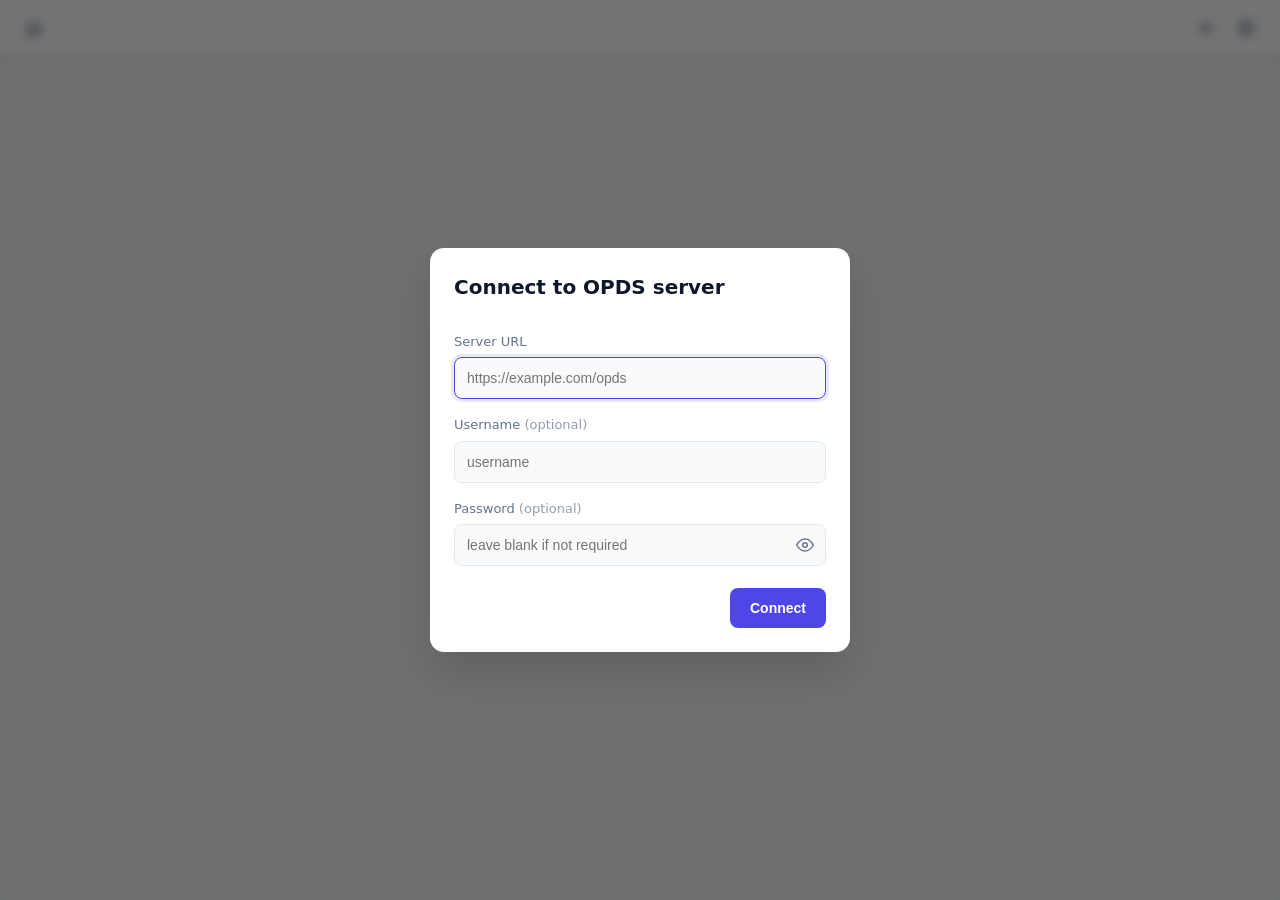
==== static/index.html @ 7177c33d "Initial implementation of OPDS web client Go server with zero external dependencies proxies any OPDS" ====
<!DOCTYPE html>
<html lang="en" data-theme="auto">
<head>
  <meta charset="UTF-8">
  <meta name="viewport" content="width=device-width, initial-scale=1.0">
  <title>OPDS Reader</title>
  <link rel="stylesheet" href="/static/style.css">
  <link rel="icon" type="image/svg+xml" href="data:image/svg+xml,<svg xmlns='http://www.w3.org/2000/svg' viewBox='0 0 24 24'><text y='20' font-size='20'>📚</text></svg>">
</head>
<body>

<!-- Top bar -->
<header id="topbar">
  <div class="topbar-left">
    <button id="btn-home" class="icon-btn" title="Home" aria-label="Home">
      <svg viewBox="0 0 24 24" fill="none" stroke="currentColor" stroke-width="2" stroke-linecap="round" stroke-linejoin="round">
        <path d="M3 9.5L12 3l9 6.5V20a1 1 0 0 1-1 1H4a1 1 0 0 1-1-1V9.5z"/>
        <path d="M9 21V12h6v9"/>
      </svg>
    </button>
    <nav id="breadcrumb" aria-label="Breadcrumb"></nav>
  </div>
  <div class="topbar-right">
    <div id="search-wrap" class="search-wrap hidden">
      <input id="search-input" type="search" placeholder="Search…" autocomplete="off">
      <button id="btn-search" class="icon-btn" title="Search" aria-label="Search">
        <svg viewBox="0 0 24 24" fill="none" stroke="currentColor" stroke-width="2" stroke-linecap="round" stroke-linejoin="round">
          <circle cx="11" cy="11" r="8"/><path d="m21 21-4.35-4.35"/>
        </svg>
      </button>
    </div>
    <button id="btn-theme" class="icon-btn" title="Toggle theme" aria-label="Toggle theme">
      <svg id="icon-sun" viewBox="0 0 24 24" fill="none" stroke="currentColor" stroke-width="2" stroke-linecap="round" stroke-linejoin="round">
        <circle cx="12" cy="12" r="4"/>
        <path d="M12 2v2M12 20v2M4.93 4.93l1.41 1.41M17.66 17.66l1.41 1.41M2 12h2M20 12h2M4.93 19.07l1.41-1.41M17.66 6.34l1.41-1.41"/>
      </svg>
      <svg id="icon-moon" viewBox="0 0 24 24" fill="none" stroke="currentColor" stroke-width="2" stroke-linecap="round" stroke-linejoin="round" class="hidden">
        <path d="M21 12.79A9 9 0 1 1 11.21 3 7 7 0 0 0 21 12.79z"/>
      </svg>
    </button>
    <button id="btn-settings" class="icon-btn" title="Server settings" aria-label="Server settings">
      <svg viewBox="0 0 24 24" fill="none" stroke="currentColor" stroke-width="2" stroke-linecap="round" stroke-linejoin="round">
        <circle cx="12" cy="12" r="3"/>
        <path d="M19.4 15a1.65 1.65 0 0 0 .33 1.82l.06.06a2 2 0 0 1-2.83 2.83l-.06-.06a1.65 1.65 0 0 0-1.82-.33 1.65 1.65 0 0 0-1 1.51V21a2 2 0 0 1-4 0v-.09A1.65 1.65 0 0 0 9 19.4a1.65 1.65 0 0 0-1.82.33l-.06.06a2 2 0 0 1-2.83-2.83l.06-.06A1.65 1.65 0 0 0 4.68 15a1.65 1.65 0 0 0-1.51-1H3a2 2 0 0 1 0-4h.09A1.65 1.65 0 0 0 4.6 9a1.65 1.65 0 0 0-.33-1.82l-.06-.06a2 2 0 0 1 2.83-2.83l.06.06A1.65 1.65 0 0 0 9 4.68a1.65 1.65 0 0 0 1-1.51V3a2 2 0 0 1 4 0v.09a1.65 1.65 0 0 0 1 1.51 1.65 1.65 0 0 0 1.82-.33l.06-.06a2 2 0 0 1 2.83 2.83l-.06.06A1.65 1.65 0 0 0 19.4 9a1.65 1.65 0 0 0 1.51 1H21a2 2 0 0 1 0 4h-.09a1.65 1.65 0 0 0-1.51 1z"/>
      </svg>
    </button>
  </div>
</header>

<!-- Main content -->
<main id="main">
  <div id="loading" class="loader hidden" aria-live="polite">
    <div class="spinner"></div>
  </div>
  <div id="error-bar" class="error-bar hidden" role="alert"></div>
  <div id="content"></div>
  <div id="pagination" class="pagination"></div>
</main>

<!-- Setup modal -->
<div id="modal-overlay" class="modal-overlay hidden" role="dialog" aria-modal="true" aria-labelledby="modal-title">
  <div class="modal">
    <div class="modal-header">
      <h2 id="modal-title">Connect to OPDS server</h2>
    </div>
    <form id="setup-form" autocomplete="on" novalidate>
      <label class="field-label" for="field-url">Server URL</label>
      <input id="field-url" type="url" placeholder="https://example.com/opds" autocomplete="url" spellcheck="false" required>

      <label class="field-label" for="field-username">Username <span class="optional">(optional)</span></label>
      <input id="field-username" type="text" placeholder="username" autocomplete="username">

      <label class="field-label" for="field-password">Password <span class="optional">(optional)</span></label>
      <div class="password-wrap">
        <input id="field-password" type="password" placeholder="leave blank to keep current" autocomplete="current-password">
        <button type="button" id="btn-toggle-pw" class="icon-btn" title="Show/hide password" tabindex="-1">
          <svg id="pw-eye" viewBox="0 0 24 24" fill="none" stroke="currentColor" stroke-width="2" stroke-linecap="round" stroke-linejoin="round">
            <path d="M1 12s4-8 11-8 11 8 11 8-4 8-11 8-11-8-11-8z"/><circle cx="12" cy="12" r="3"/>
          </svg>
        </button>
      </div>

      <div id="modal-error" class="modal-error hidden"></div>

      <div class="modal-actions">
        <button type="button" id="btn-cancel-setup" class="btn-ghost hidden">Cancel</button>
        <button type="submit" id="btn-connect" class="btn-primary">
          <span id="btn-connect-label">Connect</span>
          <span id="btn-connect-spinner" class="btn-spinner hidden"></span>
        </button>
      </div>
    </form>
  </div>
</div>

<script src="/static/app.js"></script>
</body>
</html>
---- static/style.css ----
/* ── Reset & base ─────────────────────────────────────────────────────────── */
*, *::before, *::after { box-sizing: border-box; margin: 0; padding: 0; }

:root {
  --bg:           #f1f5f9;
  --surface:      #ffffff;
  --surface-2:    #f8fafc;
  --border:       #e2e8f0;
  --text:         #0f172a;
  --text-muted:   #64748b;
  --accent:       #4f46e5;
  --accent-hover: #4338ca;
  --accent-fg:    #ffffff;
  --danger:       #dc2626;
  --shadow-sm:    0 1px 3px rgba(0,0,0,.08), 0 1px 2px rgba(0,0,0,.05);
  --shadow-md:    0 4px 12px rgba(0,0,0,.10), 0 2px 4px rgba(0,0,0,.06);
  --shadow-lg:    0 20px 48px rgba(0,0,0,.14);
  --radius:       10px;
  --topbar-h:     56px;
  --transition:   0.18s ease;
}

@media (prefers-color-scheme: dark) {
  :root { color-scheme: dark; }
}

[data-theme="dark"] {
  --bg:           #0f172a;
  --surface:      #1e293b;
  --surface-2:    #162032;
  --border:       #2d3f55;
  --text:         #f1f5f9;
  --text-muted:   #94a3b8;
  --accent:       #6366f1;
  --accent-hover: #818cf8;
  --shadow-sm:    0 1px 3px rgba(0,0,0,.4);
  --shadow-md:    0 4px 12px rgba(0,0,0,.5);
  --shadow-lg:    0 20px 48px rgba(0,0,0,.6);
}

[data-theme="light"] {
  color-scheme: light;
}

html { height: 100%; }

body {
  font-family: -apple-system, BlinkMacSystemFont, "Segoe UI", system-ui, sans-serif;
  background: var(--bg);
  color: var(--text);
  min-height: 100%;
  line-height: 1.5;
  font-size: 15px;
}

/* ── Topbar ───────────────────────────────────────────────────────────────── */
#topbar {
  position: sticky;
  top: 0;
  z-index: 100;
  height: var(--topbar-h);
  background: var(--surface);
  border-bottom: 1px solid var(--border);
  display: flex;
  align-items: center;
  justify-content: space-between;
  gap: 8px;
  padding: 0 16px;
  box-shadow: var(--shadow-sm);
}

.topbar-left {
  display: flex;
  align-items: center;
  gap: 4px;
  min-width: 0;
  flex: 1;
}

.topbar-right {
  display: flex;
  align-items: center;
  gap: 4px;
  flex-shrink: 0;
}

/* ── Breadcrumb ───────────────────────────────────────────────────────────── */
#breadcrumb {
  display: flex;
  align-items: center;
  gap: 2px;
  min-width: 0;
  font-size: 14px;
}

.crumb {
  white-space: nowrap;
  overflow: hidden;
  text-overflow: ellipsis;
  max-width: 180px;
  color: var(--text-muted);
  cursor: pointer;
  padding: 4px 6px;
  border-radius: 6px;
  transition: background var(--transition), color var(--transition);
}
.crumb:hover { background: var(--bg); color: var(--text); }
.crumb.current { color: var(--text); font-weight: 500; cursor: default; }
.crumb.current:hover { background: transparent; }

.crumb-sep {
  color: var(--border);
  user-select: none;
  font-size: 16px;
}

/* ── Icon buttons ─────────────────────────────────────────────────────────── */
.icon-btn {
  display: flex;
  align-items: center;
  justify-content: center;
  width: 36px;
  height: 36px;
  border-radius: 8px;
  border: none;
  background: transparent;
  color: var(--text-muted);
  cursor: pointer;
  transition: background var(--transition), color var(--transition);
  flex-shrink: 0;
}
.icon-btn:hover { background: var(--bg); color: var(--text); }
.icon-btn svg { width: 18px; height: 18px; }

/* ── Search ───────────────────────────────────────────────────────────────── */
.search-wrap {
  display: flex;
  align-items: center;
  background: var(--bg);
  border: 1px solid var(--border);
  border-radius: 8px;
  overflow: hidden;
  transition: box-shadow var(--transition);
}
.search-wrap:focus-within { box-shadow: 0 0 0 2px var(--accent); border-color: var(--accent); }

#search-input {
  border: none;
  background: transparent;
  color: var(--text);
  font-size: 14px;
  padding: 0 10px;
  height: 34px;
  width: 200px;
  outline: none;
}
#search-input::placeholder { color: var(--text-muted); }

/* ── Main content ─────────────────────────────────────────────────────────── */
#main {
  max-width: 1280px;
  margin: 0 auto;
  padding: 24px 16px 48px;
}

/* ── Loader ───────────────────────────────────────────────────────────────── */
.loader {
  display: flex;
  justify-content: center;
  padding: 80px 0;
}
.spinner {
  width: 36px;
  height: 36px;
  border: 3px solid var(--border);
  border-top-color: var(--accent);
  border-radius: 50%;
  animation: spin 0.7s linear infinite;
}
@keyframes spin { to { transform: rotate(360deg); } }

/* ── Error bar ────────────────────────────────────────────────────────────── */
.error-bar {
  background: #fef2f2;
  color: var(--danger);
  border: 1px solid #fecaca;
  border-radius: var(--radius);
  padding: 12px 16px;
  margin-bottom: 16px;
  font-size: 14px;
}
[data-theme="dark"] .error-bar {
  background: #2d1515;
  border-color: #7f1d1d;
}

.empty {
  color: var(--text-muted);
  text-align: center;
  padding: 60px 0;
  font-size: 15px;
}

/* ── Navigation list ─────────────────────────────────────────────────────── */
.nav-list {
  background: var(--surface);
  border: 1px solid var(--border);
  border-radius: var(--radius);
  overflow: hidden;
  box-shadow: var(--shadow-sm);
  margin-bottom: 28px;
}

.nav-entry {
  display: flex;
  align-items: center;
  gap: 12px;
  padding: 14px 16px;
  cursor: pointer;
  border-bottom: 1px solid var(--border);
  transition: background var(--transition);
}
.nav-entry:last-child { border-bottom: none; }
.nav-entry:hover { background: var(--bg); }

.nav-icon {
  width: 36px;
  height: 36px;
  border-radius: 8px;
  background: var(--bg);
  display: flex;
  align-items: center;
  justify-content: center;
  flex-shrink: 0;
  color: var(--accent);
}
.nav-icon svg { width: 18px; height: 18px; }

.nav-info { flex: 1; min-width: 0; }
.nav-title {
  font-weight: 500;
  white-space: nowrap;
  overflow: hidden;
  text-overflow: ellipsis;
}
.nav-desc {
  font-size: 13px;
  color: var(--text-muted);
  white-space: nowrap;
  overflow: hidden;
  text-overflow: ellipsis;
  margin-top: 1px;
}

.nav-arrow { width: 16px; height: 16px; color: var(--border); flex-shrink: 0; }

/* ── Book grid ────────────────────────────────────────────────────────────── */
.book-grid {
  display: grid;
  grid-template-columns: repeat(auto-fill, minmax(160px, 1fr));
  gap: 20px;
}

@media (max-width: 480px) {
  .book-grid { grid-template-columns: repeat(auto-fill, minmax(130px, 1fr)); gap: 12px; }
}

/* ── Book card ────────────────────────────────────────────────────────────── */
.book-card {
  background: var(--surface);
  border-radius: var(--radius);
  overflow: hidden;
  box-shadow: var(--shadow-sm);
  border: 1px solid var(--border);
  transition: transform var(--transition), box-shadow var(--transition);
  display: flex;
  flex-direction: column;
}
.book-card:hover {
  transform: translateY(-3px);
  box-shadow: var(--shadow-md);
}

/* Cover area */
.cover-wrap {
  position: relative;
  aspect-ratio: 2/3;
  background: var(--card-color, var(--bg));
  overflow: hidden;
  flex-shrink: 0;
}

.cover-wrap img {
  position: absolute;
  inset: 0;
  width: 100%;
  height: 100%;
  object-fit: cover;
  display: block;
  transition: opacity 0.3s;
}
.cover-wrap img.loading { opacity: 0; }
.cover-wrap img.loaded  { opacity: 1; }

/* Placeholder shown when no image or image fails */
.cover-placeholder {
  position: absolute;
  inset: 0;
  display: flex;
  align-items: center;
  justify-content: center;
  font-size: 2.4rem;
  font-weight: 700;
  color: rgba(255,255,255,0.85);
  text-shadow: 0 2px 8px rgba(0,0,0,0.25);
  user-select: none;
  pointer-events: none;
}

/* Hide placeholder when image loaded */
.cover-wrap.img-ok .cover-placeholder { display: none; }

/* Book info */
.book-info {
  padding: 10px 12px 12px;
  flex: 1;
  display: flex;
  flex-direction: column;
  gap: 4px;
}

.book-title {
  font-size: 13px;
  font-weight: 600;
  line-height: 1.35;
  display: -webkit-box;
  -webkit-line-clamp: 2;
  -webkit-box-orient: vertical;
  overflow: hidden;
}

.book-authors {
  font-size: 12px;
  color: var(--text-muted);
  white-space: nowrap;
  overflow: hidden;
  text-overflow: ellipsis;
}

.book-formats {
  display: flex;
  flex-wrap: wrap;
  gap: 4px;
  margin-top: auto;
  padding-top: 8px;
}

.fmt-btn {
  display: inline-flex;
  align-items: center;
  text-decoration: none;
  font-size: 11px;
  font-weight: 600;
  letter-spacing: 0.03em;
  padding: 3px 8px;
  border-radius: 5px;
  background: var(--accent);
  color: var(--accent-fg);
  transition: background var(--transition), opacity var(--transition);
  white-space: nowrap;
}
.fmt-btn:hover { background: var(--accent-hover); }

/* ── Pagination ───────────────────────────────────────────────────────────── */
.pagination {
  display: flex;
  justify-content: center;
  gap: 8px;
  margin-top: 32px;
}

.page-btn {
  display: flex;
  align-items: center;
  gap: 6px;
  padding: 8px 16px;
  border-radius: 8px;
  border: 1px solid var(--border);
  background: var(--surface);
  color: var(--text);
  font-size: 14px;
  font-weight: 500;
  cursor: pointer;
  transition: background var(--transition), border-color var(--transition), color var(--transition);
  box-shadow: var(--shadow-sm);
}
.page-btn:hover { background: var(--bg); border-color: var(--accent); color: var(--accent); }
.page-btn svg { width: 16px; height: 16px; }

/* ── Modal ────────────────────────────────────────────────────────────────── */
.modal-overlay {
  position: fixed;
  inset: 0;
  background: rgba(0,0,0,0.55);
  display: flex;
  align-items: center;
  justify-content: center;
  z-index: 200;
  padding: 16px;
  backdrop-filter: blur(4px);
  animation: fade-in 0.15s ease;
}

@keyframes fade-in { from { opacity: 0; } }

.modal {
  background: var(--surface);
  border-radius: 14px;
  width: 100%;
  max-width: 420px;
  box-shadow: var(--shadow-lg);
  overflow: hidden;
  animation: slide-up 0.2s ease;
}

@keyframes slide-up { from { transform: translateY(16px); opacity: 0; } }

.modal-header {
  padding: 24px 24px 0;
}
.modal-header h2 {
  font-size: 20px;
  font-weight: 700;
}

#setup-form {
  padding: 20px 24px 24px;
  display: flex;
  flex-direction: column;
  gap: 6px;
}

.field-label {
  font-size: 13px;
  font-weight: 500;
  color: var(--text-muted);
  margin-top: 10px;
  display: block;
}
.field-label .optional { font-weight: 400; opacity: 0.7; }

#setup-form input[type="url"],
#setup-form input[type="text"],
#setup-form input[type="password"] {
  width: 100%;
  height: 42px;
  padding: 0 12px;
  border: 1px solid var(--border);
  border-radius: 8px;
  background: var(--surface-2);
  color: var(--text);
  font-size: 14px;
  outline: none;
  transition: border-color var(--transition), box-shadow var(--transition);
}
#setup-form input:focus {
  border-color: var(--accent);
  box-shadow: 0 0 0 3px rgba(99,102,241,0.15);
}

.password-wrap {
  position: relative;
}
.password-wrap input { padding-right: 42px; }
.password-wrap .icon-btn {
  position: absolute;
  right: 3px;
  top: 3px;
  height: 36px;
  width: 36px;
}

.modal-error {
  font-size: 13px;
  color: var(--danger);
  background: #fef2f2;
  border: 1px solid #fecaca;
  border-radius: 6px;
  padding: 8px 12px;
  margin-top: 8px;
}
[data-theme="dark"] .modal-error {
  background: #2d1515;
  border-color: #7f1d1d;
}

.modal-actions {
  display: flex;
  justify-content: flex-end;
  gap: 8px;
  margin-top: 16px;
}

.btn-primary {
  display: inline-flex;
  align-items: center;
  gap: 8px;
  height: 40px;
  padding: 0 20px;
  border-radius: 8px;
  border: none;
  background: var(--accent);
  color: var(--accent-fg);
  font-size: 14px;
  font-weight: 600;
  cursor: pointer;
  transition: background var(--transition), opacity var(--transition);
}
.btn-primary:hover { background: var(--accent-hover); }
.btn-primary:disabled { opacity: 0.6; cursor: not-allowed; }

.btn-ghost {
  height: 40px;
  padding: 0 16px;
  border-radius: 8px;
  border: 1px solid var(--border);
  background: transparent;
  color: var(--text-muted);
  font-size: 14px;
  font-weight: 500;
  cursor: pointer;
  transition: background var(--transition), color var(--transition);
}
.btn-ghost:hover { background: var(--bg); color: var(--text); }

.btn-spinner {
  width: 16px;
  height: 16px;
  border: 2px solid rgba(255,255,255,0.4);
  border-top-color: #fff;
  border-radius: 50%;
  animation: spin 0.6s linear infinite;
}

/* ── Utility ──────────────────────────────────────────────────────────────── */
.hidden { display: none !important; }
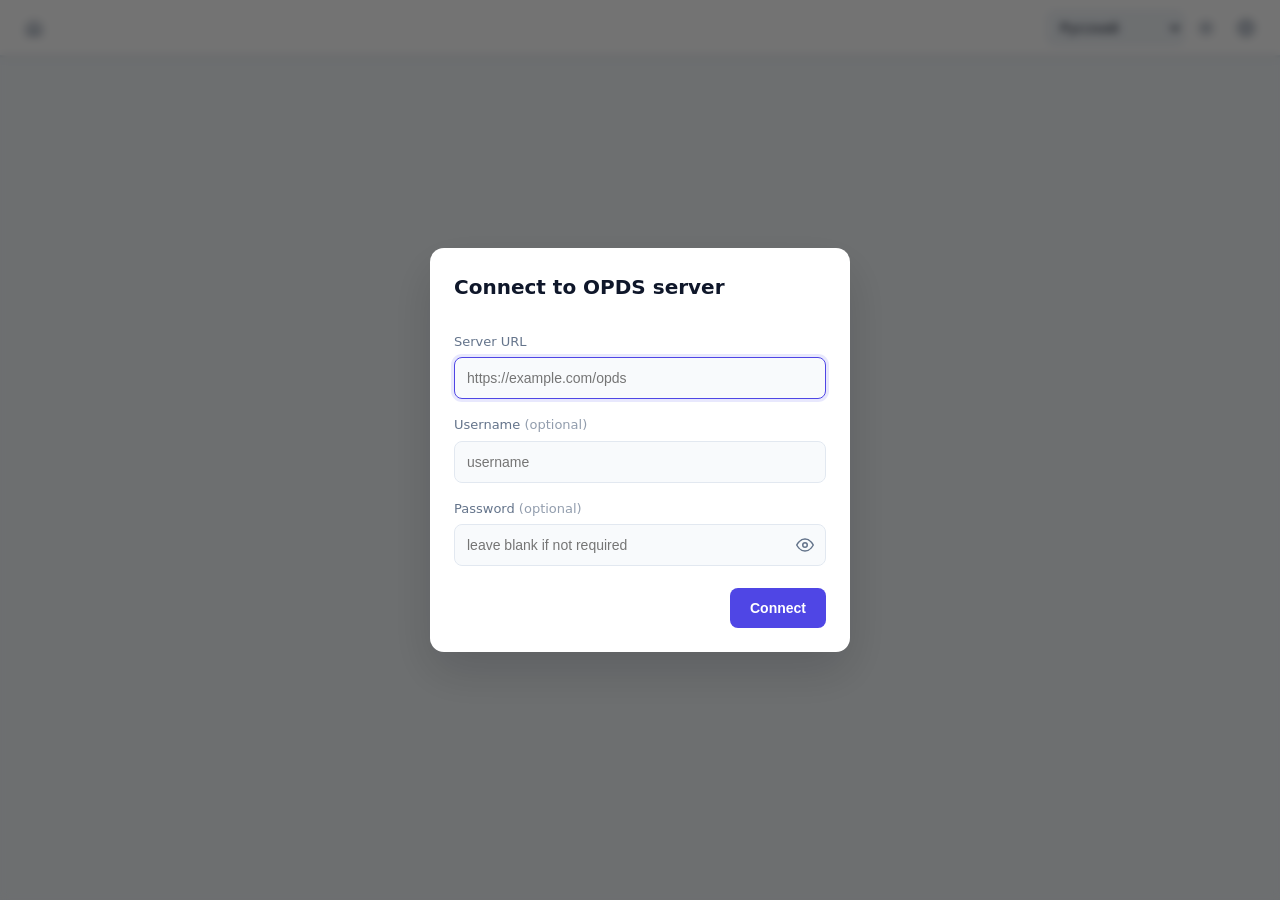
==== commit ce08b0c1: "Add language filter/badge and series link to book cards Parse Dublin Core dc:language and this serve" ====
--- a/static/index.html
+++ b/static/index.html
@@ -21,6 +21,14 @@
     <nav id="breadcrumb" aria-label="Breadcrumb"></nav>
   </div>
   <div class="topbar-right">
+    <select id="lang-filter" class="lang-filter" title="Filter by language" aria-label="Filter by language">
+      <option value="all">Все языки</option>
+      <option value="ru">Русский</option>
+      <option value="en">Английский</option>
+      <option value="fr">Французский</option>
+      <option value="es">Испанский</option>
+      <option value="de">Немецкий</option>
+    </select>
     <div id="search-wrap" class="search-wrap hidden">
       <input id="search-input" type="search" placeholder="Search…" autocomplete="off">
       <button id="btn-search" class="icon-btn" title="Search" aria-label="Search">
@@ -93,6 +101,7 @@
   </div>
 </div>
 
+<div id="tooltip" class="tooltip hidden"></div>
 <script src="/static/app.js"></script>
 </body>
 </html>
--- a/static/style.css
+++ b/static/style.css
@@ -132,6 +132,21 @@
 .icon-btn:hover { background: var(--bg); color: var(--text); }
 .icon-btn svg { width: 18px; height: 18px; }
 
+/* ── Language filter ──────────────────────────────────────────────────────── */
+.lang-filter {
+  height: 34px;
+  padding: 0 8px;
+  border: 1px solid var(--border);
+  border-radius: 8px;
+  background: var(--bg);
+  color: var(--text);
+  font-size: 14px;
+  font-family: inherit;
+  cursor: pointer;
+  flex-shrink: 0;
+}
+.lang-filter:focus { outline: none; box-shadow: 0 0 0 2px var(--accent); border-color: var(--accent); }
+
 /* ── Search ───────────────────────────────────────────────────────────────── */
 .search-wrap {
   display: flex;
@@ -257,80 +272,76 @@
 /* ── Book grid ────────────────────────────────────────────────────────────── */
 .book-grid {
   display: grid;
-  grid-template-columns: repeat(auto-fill, minmax(160px, 1fr));
-  gap: 20px;
+  grid-template-columns: repeat(auto-fill, minmax(300px, 1fr));
+  gap: 10px;
 }
 
 @media (max-width: 480px) {
-  .book-grid { grid-template-columns: repeat(auto-fill, minmax(130px, 1fr)); gap: 12px; }
-}
-
-/* ── Book card ────────────────────────────────────────────────────────────── */
+  .book-grid { grid-template-columns: 1fr; }
+}
+
+/* ── Book card (horizontal) ───────────────────────────────────────────────── */
 .book-card {
+  position: relative;
   background: var(--surface);
   border-radius: var(--radius);
   overflow: hidden;
   box-shadow: var(--shadow-sm);
   border: 1px solid var(--border);
-  transition: transform var(--transition), box-shadow var(--transition);
-  display: flex;
-  flex-direction: column;
-}
-.book-card:hover {
-  transform: translateY(-3px);
-  box-shadow: var(--shadow-md);
-}
-
-/* Cover area */
+  transition: box-shadow var(--transition);
+  display: flex;
+  flex-direction: row;
+  align-items: stretch;
+}
+.book-card:hover { box-shadow: var(--shadow-md); }
+
+.lang-badge {
+  position: absolute;
+  top: 7px;
+  right: 9px;
+  font-size: 10px;
+  font-weight: 700;
+  letter-spacing: 0.04em;
+  padding: 2px 5px;
+  border-radius: 4px;
+  background: var(--bg);
+  color: var(--text-muted);
+  border: 1px solid var(--border);
+  line-height: 1.3;
+}
+
+/* Cover — only present when a cover URL exists; removed from DOM on load error */
 .cover-wrap {
-  position: relative;
-  aspect-ratio: 2/3;
-  background: var(--card-color, var(--bg));
-  overflow: hidden;
+  width: 66px;
+  min-height: 99px; /* 2:3 ratio */
   flex-shrink: 0;
+  overflow: hidden;
+  border-radius: calc(var(--radius) - 1px) 0 0 calc(var(--radius) - 1px);
+  background: var(--bg);
 }
 
 .cover-wrap img {
-  position: absolute;
-  inset: 0;
+  display: block;
   width: 100%;
   height: 100%;
   object-fit: cover;
-  display: block;
-  transition: opacity 0.3s;
-}
-.cover-wrap img.loading { opacity: 0; }
-.cover-wrap img.loaded  { opacity: 1; }
-
-/* Placeholder shown when no image or image fails */
-.cover-placeholder {
-  position: absolute;
-  inset: 0;
-  display: flex;
-  align-items: center;
-  justify-content: center;
-  font-size: 2.4rem;
-  font-weight: 700;
-  color: rgba(255,255,255,0.85);
-  text-shadow: 0 2px 8px rgba(0,0,0,0.25);
-  user-select: none;
-  pointer-events: none;
-}
-
-/* Hide placeholder when image loaded */
-.cover-wrap.img-ok .cover-placeholder { display: none; }
+  opacity: 0;
+  transition: opacity 0.25s;
+}
+.cover-wrap img.loaded { opacity: 1; }
 
 /* Book info */
 .book-info {
-  padding: 10px 12px 12px;
+  padding: 10px 34px 12px 14px;
   flex: 1;
+  min-width: 0;
   display: flex;
   flex-direction: column;
-  gap: 4px;
+  gap: 3px;
 }
 
 .book-title {
-  font-size: 13px;
+  font-size: 14px;
   font-weight: 600;
   line-height: 1.35;
   display: -webkit-box;
@@ -346,13 +357,34 @@
   overflow: hidden;
   text-overflow: ellipsis;
 }
+.author-link { cursor: pointer; }
+
+.book-series {
+  font-size: 12px;
+  color: var(--text-muted);
+  white-space: nowrap;
+  overflow: hidden;
+  text-overflow: ellipsis;
+}
+.series-link { cursor: pointer; }
+
+.book-desc {
+  font-size: 12px;
+  color: var(--text-muted);
+  line-height: 1.4;
+  display: -webkit-box;
+  -webkit-line-clamp: 3;
+  -webkit-box-orient: vertical;
+  overflow: hidden;
+  cursor: default;
+}
 
 .book-formats {
   display: flex;
   flex-wrap: wrap;
   gap: 4px;
   margin-top: auto;
-  padding-top: 8px;
+  padding-top: 6px;
 }
 
 .fmt-btn {
@@ -371,6 +403,11 @@
 }
 .fmt-btn:hover { background: var(--accent-hover); }
 
+.fmt-read {
+  background: #0d9488;
+}
+.fmt-read:hover { background: #0f766e; }
+
 /* ── Pagination ───────────────────────────────────────────────────────────── */
 .pagination {
   display: flex;
@@ -542,5 +579,23 @@
   animation: spin 0.6s linear infinite;
 }
 
+/* ── Tooltip ──────────────────────────────────────────────────────────────── */
+.tooltip {
+  position: fixed;
+  z-index: 999;
+  max-width: 320px;
+  background: var(--surface);
+  border: 1px solid var(--border);
+  border-radius: 8px;
+  padding: 10px 14px;
+  font-size: 13px;
+  color: var(--text);
+  line-height: 1.55;
+  box-shadow: var(--shadow-md);
+  pointer-events: none;
+  white-space: pre-wrap;
+  word-break: break-word;
+}
+
 /* ── Utility ──────────────────────────────────────────────────────────────── */
 .hidden { display: none !important; }
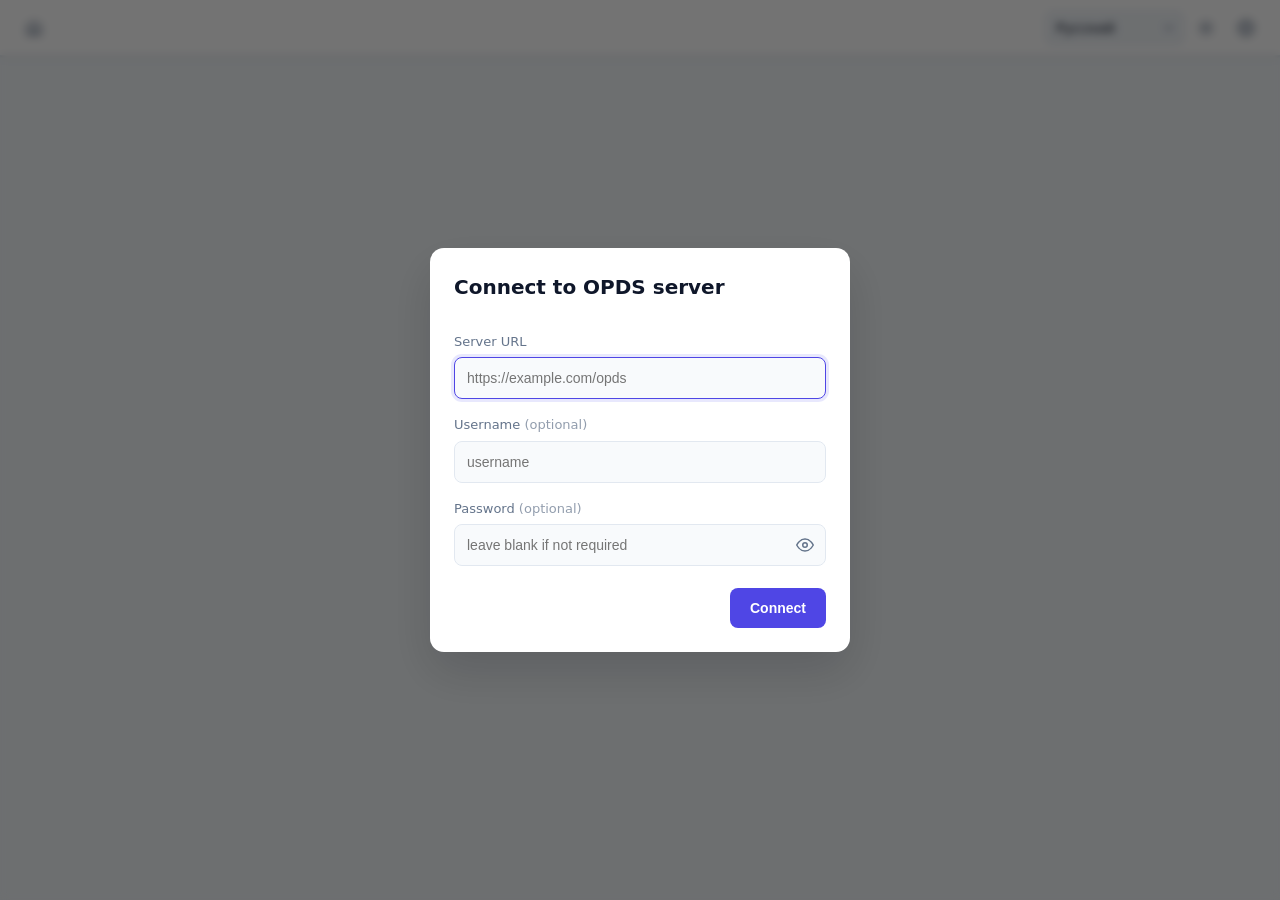
==== commit 030b7ce5: "Style language filter select to match the search box Replace the OS-native select chrome with appear" ====
--- a/static/index.html
+++ b/static/index.html
@@ -21,14 +21,19 @@
     <nav id="breadcrumb" aria-label="Breadcrumb"></nav>
   </div>
   <div class="topbar-right">
-    <select id="lang-filter" class="lang-filter" title="Filter by language" aria-label="Filter by language">
-      <option value="all">Все языки</option>
-      <option value="ru">Русский</option>
-      <option value="en">Английский</option>
-      <option value="fr">Французский</option>
-      <option value="es">Испанский</option>
-      <option value="de">Немецкий</option>
-    </select>
+    <div class="lang-filter-wrap">
+      <select id="lang-filter" class="lang-filter" title="Filter by language" aria-label="Filter by language">
+        <option value="all">Все языки</option>
+        <option value="ru">Русский</option>
+        <option value="en">Английский</option>
+        <option value="fr">Французский</option>
+        <option value="es">Испанский</option>
+        <option value="de">Немецкий</option>
+      </select>
+      <svg class="lang-filter-arrow" viewBox="0 0 24 24" fill="none" stroke="currentColor" stroke-width="2" stroke-linecap="round" stroke-linejoin="round" aria-hidden="true">
+        <path d="m6 9 6 6 6-6"/>
+      </svg>
+    </div>
     <div id="search-wrap" class="search-wrap hidden">
       <input id="search-input" type="search" placeholder="Search…" autocomplete="off">
       <button id="btn-search" class="icon-btn" title="Search" aria-label="Search">
--- a/static/style.css
+++ b/static/style.css
@@ -133,9 +133,19 @@
 .icon-btn svg { width: 18px; height: 18px; }
 
 /* ── Language filter ──────────────────────────────────────────────────────── */
+.lang-filter-wrap {
+  position: relative;
+  display: flex;
+  align-items: center;
+  flex-shrink: 0;
+}
+
 .lang-filter {
+  -webkit-appearance: none;
+  -moz-appearance: none;
+  appearance: none;
   height: 34px;
-  padding: 0 8px;
+  padding: 0 28px 0 10px;
   border: 1px solid var(--border);
   border-radius: 8px;
   background: var(--bg);
@@ -143,9 +153,18 @@
   font-size: 14px;
   font-family: inherit;
   cursor: pointer;
-  flex-shrink: 0;
+  transition: box-shadow var(--transition), border-color var(--transition);
 }
 .lang-filter:focus { outline: none; box-shadow: 0 0 0 2px var(--accent); border-color: var(--accent); }
+
+.lang-filter-arrow {
+  position: absolute;
+  right: 8px;
+  width: 14px;
+  height: 14px;
+  color: var(--text-muted);
+  pointer-events: none;
+}
 
 /* ── Search ───────────────────────────────────────────────────────────────── */
 .search-wrap {
